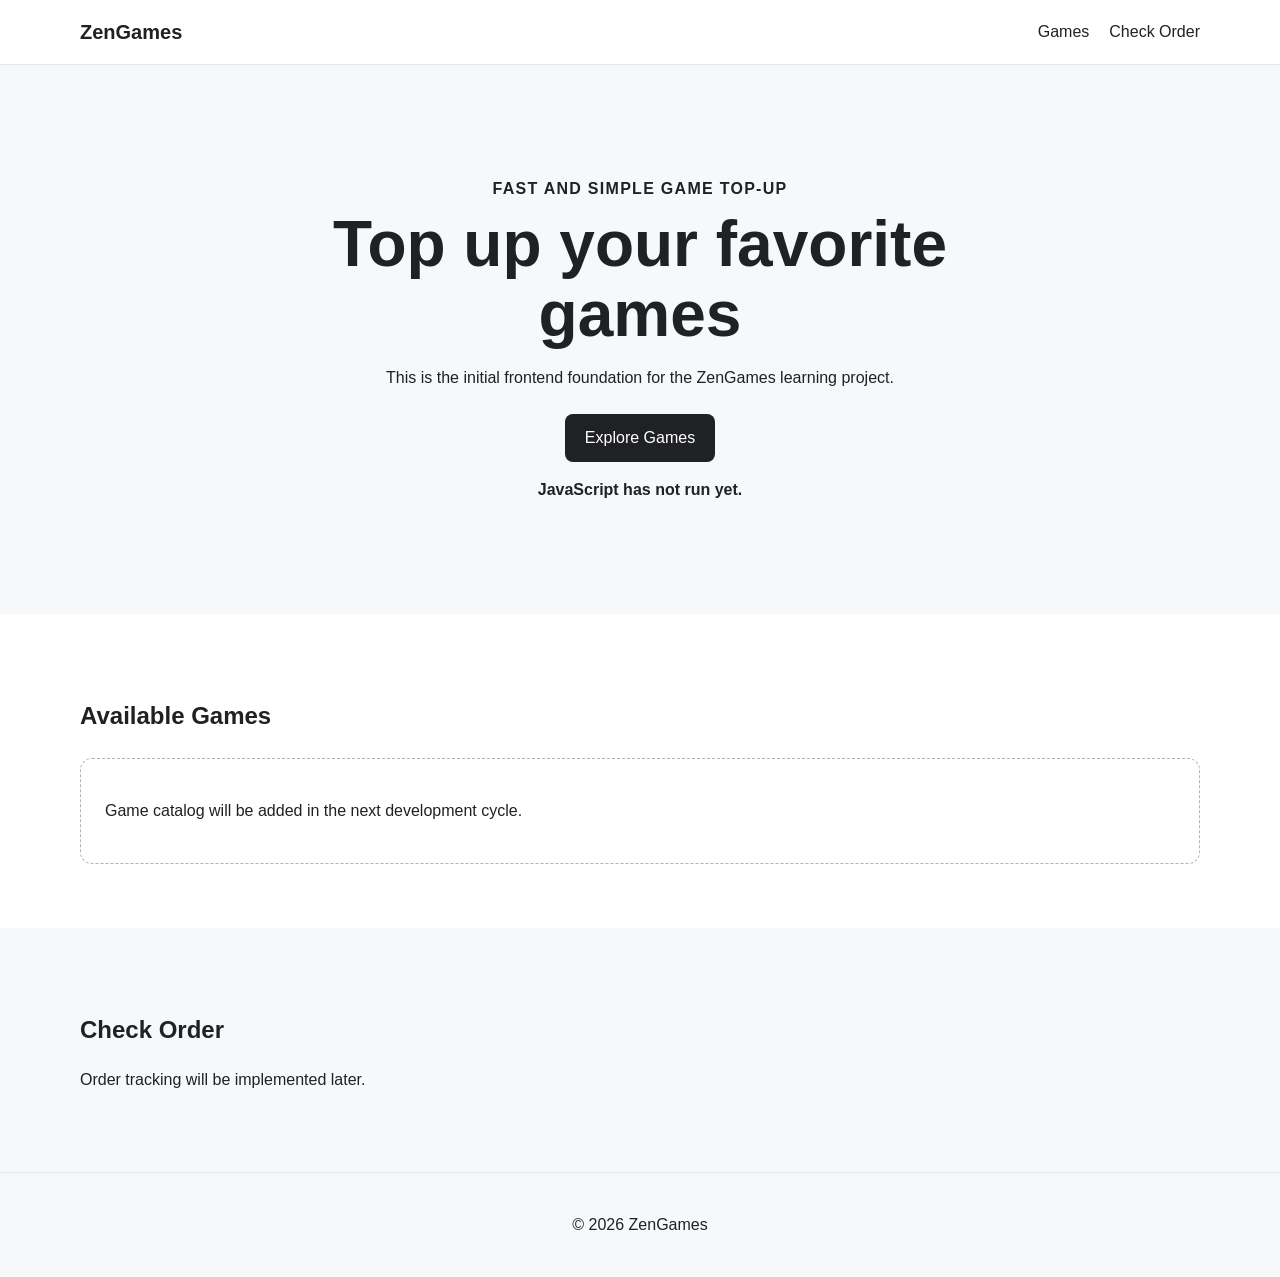
==== index.html @ 93b09d90 "chore: add frontend foundation" ====
<!DOCTYPE html>
<html lang="en">
  <head>
    <meta charset="UTF-8" />
    <meta name="viewport" content="width=device-width, initial-scale=1.0" />

    <title>ZenGames</title>

    <link rel="stylesheet" href="CSS/style.css" />
    <script src="JS/app.js" defer></script>
  </head>

  <body>
    <header class="site-header">
      <div class="container">
        <a class="brand" href="/">ZenGames</a>

        <nav aria-label="Main navigation">
          <a href="#games">Games</a>
          <a href="#orders">Check Order</a>
        </nav>
      </div>
    </header>

    <main>
      <section class="hero">
        <div class="container">
          <p class="eyebrow">Fast and simple game top-up</p>

          <h1>Top up your favorite games</h1>

          <p class="hero-description">
            This is the initial frontend foundation for the ZenGames learning
            project.
          </p>

          <button id="explore-button" type="button">
            Explore Games
          </button>

          <p id="app-status" class="app-status">
            JavaScript has not run yet.
          </p>
        </div>
      </section>

      <section id="games" class="games-section">
        <div class="container">
          <h2>Available Games</h2>

          <div id="game-list" class="game-list">
            <p>Game catalog will be added in the next development cycle.</p>
          </div>
        </div>
      </section>

      <section id="orders" class="order-section">
        <div class="container">
          <h2>Check Order</h2>

          <p>Order tracking will be implemented later.</p>
        </div>
      </section>
    </main>

    <footer class="site-footer">
      <div class="container">
        <p>&copy; <span id="current-year"></span> ZenGames</p>
      </div>
    </footer>
  </body>
</html>
---- CSS/style.css ----
/* Basic reset */

* {
  box-sizing: border-box;
}

html {
  scroll-behavior: smooth;
}

body {
  margin: 0;
  font-family: Arial, Helvetica, sans-serif;
  line-height: 1.5;
  color: #202124;
  background-color: #f7f8fa;
}

button,
input,
select,
textarea {
  font: inherit;
}

a {
  color: inherit;
  text-decoration: none;
}

/* Shared layout */

.container {
  width: min(1120px, calc(100% - 32px));
  margin-inline: auto;
}

/* Header */

.site-header {
  background-color: #ffffff;
  border-bottom: 1px solid #e2e5e9;
}

.site-header .container {
  min-height: 64px;
  display: flex;
  align-items: center;
  justify-content: space-between;
  gap: 24px;
}

.brand {
  font-size: 1.25rem;
  font-weight: 700;
}

nav {
  display: flex;
  gap: 20px;
}

nav a:hover {
  text-decoration: underline;
}

/* Hero */

.hero {
  padding-block: 96px;
  text-align: center;
}

.hero .container {
  max-width: 720px;
}

.eyebrow {
  margin-bottom: 8px;
  font-weight: 700;
  text-transform: uppercase;
  letter-spacing: 0.08em;
}

h1 {
  margin-block: 0 16px;
  font-size: clamp(2rem, 6vw, 4rem);
  line-height: 1.1;
}

.hero-description {
  margin-bottom: 24px;
}

button {
  padding: 12px 20px;
  border: 0;
  border-radius: 8px;
  cursor: pointer;
  background-color: #202124;
  color: #ffffff;
}

button:hover {
  opacity: 0.9;
}

button:focus-visible {
  outline: 3px solid #777777;
  outline-offset: 3px;
}

.app-status {
  margin-top: 16px;
  font-weight: 700;
}

/* Content sections */

.games-section,
.order-section {
  padding-block: 64px;
}

.games-section {
  background-color: #ffffff;
}

.game-list {
  margin-top: 24px;
  padding: 24px;
  border: 1px dashed #aeb4bc;
  border-radius: 12px;
}

.site-footer {
  padding-block: 24px;
  text-align: center;
  border-top: 1px solid #e2e5e9;
}

/* Mobile */

@media (max-width: 600px) {
  .site-header .container {
    padding-block: 16px;
    align-items: flex-start;
    flex-direction: column;
  }

  .hero {
    padding-block: 64px;
    text-align: left;
  }
}
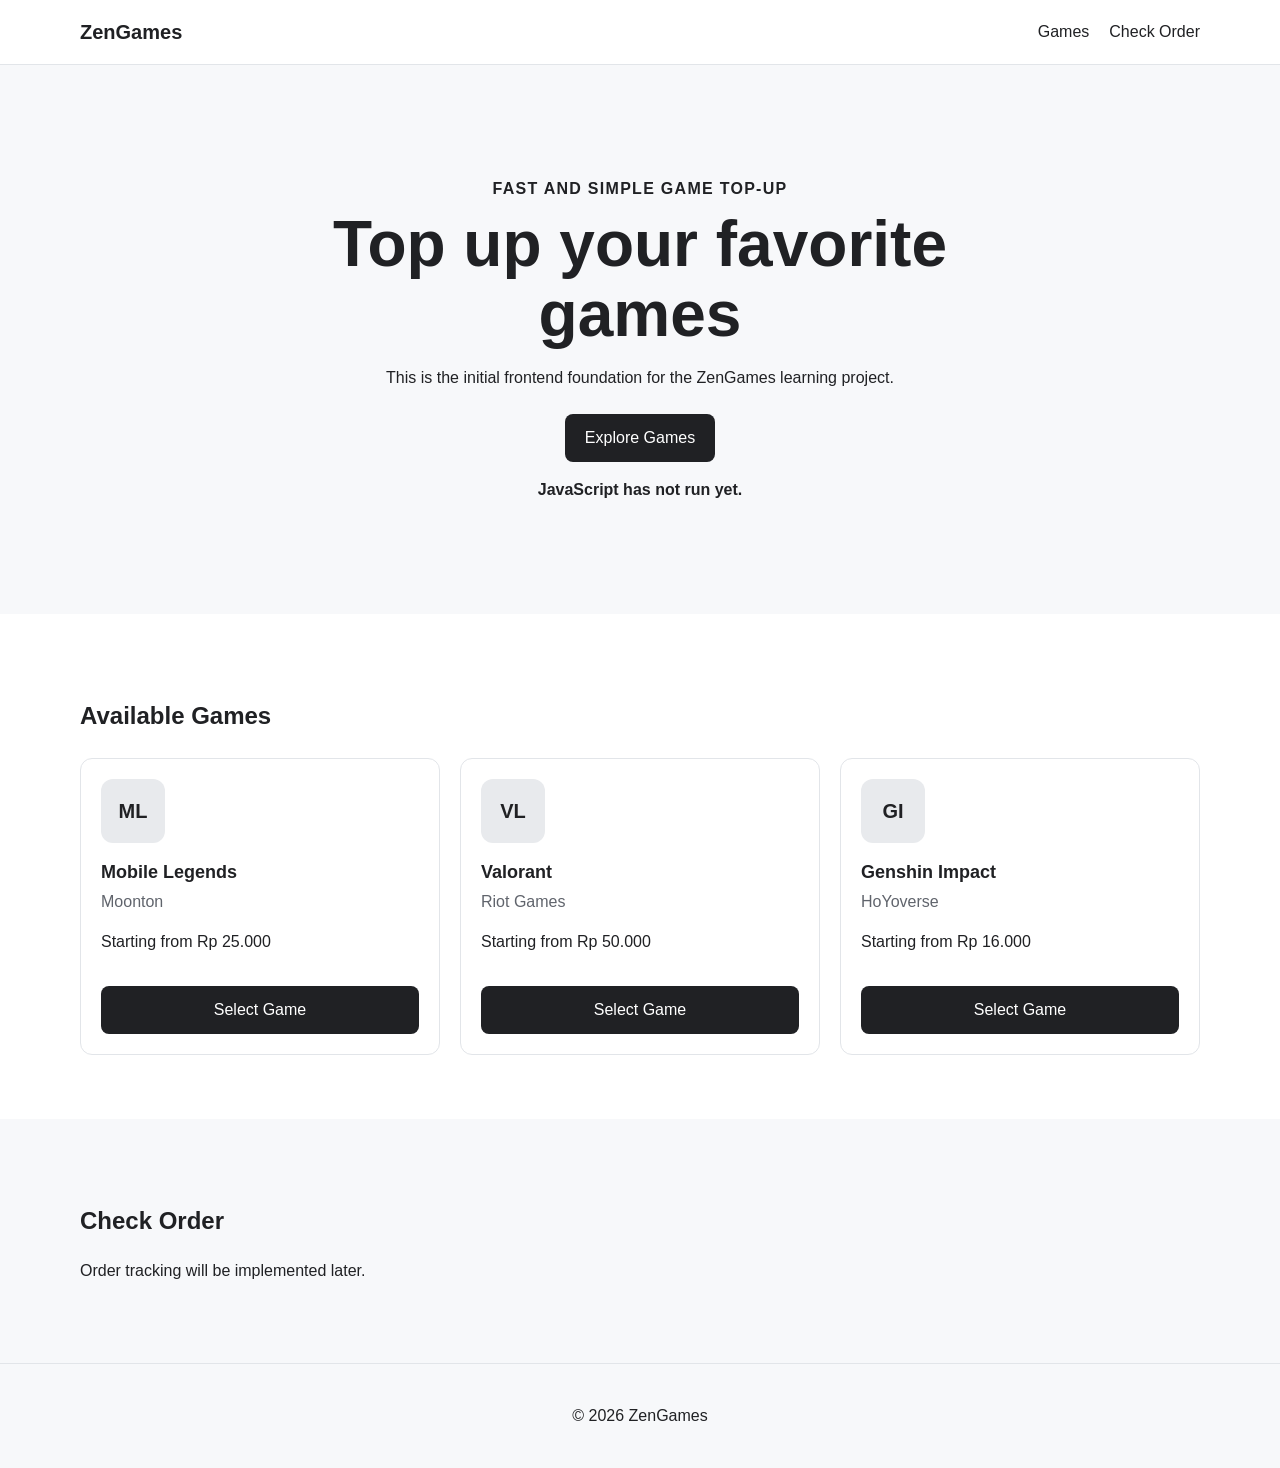
==== commit b21e50e5: "feat: add game and top-up selection flow" ====
--- a/index.html
+++ b/index.html
@@ -7,7 +7,7 @@
     <title>ZenGames</title>
 
     <link rel="stylesheet" href="CSS/style.css" />
-    <script src="JS/app.js" defer></script>
+    <script src="JS/app.js" type="module"></script>
   </head>
 
   <body>
--- a/CSS/style.css
+++ b/CSS/style.css
@@ -128,9 +128,58 @@
 
 .game-list {
   margin-top: 24px;
-  padding: 24px;
-  border: 1px dashed #aeb4bc;
+  display: grid;
+  grid-template-columns: repeat(auto-fit, minmax(220px, 1fr));
+  gap: 20px;
+}
+
+.game-card {
+  display: flex;
+  flex-direction: column;
+  gap: 16px;
+  padding: 20px;
+  background-color: #ffffff;
+  border: 1px solid #e2e5e9;
   border-radius: 12px;
+}
+
+.game-card__icon {
+  width: 64px;
+  height: 64px;
+  display: grid;
+  place-items: center;
+  border-radius: 12px;
+  background-color: #e8eaed;
+  font-size: 1.25rem;
+  font-weight: 700;
+}
+
+.game-card__content {
+  flex-grow: 1;
+}
+
+.game-card__title {
+  margin: 0;
+  font-size: 1.125rem;
+}
+
+.game-card__publisher {
+  margin-block: 4px 0;
+  color: #60646c;
+}
+
+.game-card__button {
+  width: 100%;
+  display: block;
+  padding: 12px 20px;
+  border-radius: 8px;
+  text-align: center;
+  background-color: #202124;
+  color: #ffffff;
+}
+
+.game-card__button:hover {
+  opacity: 0.9;
 }
 
 .site-footer {
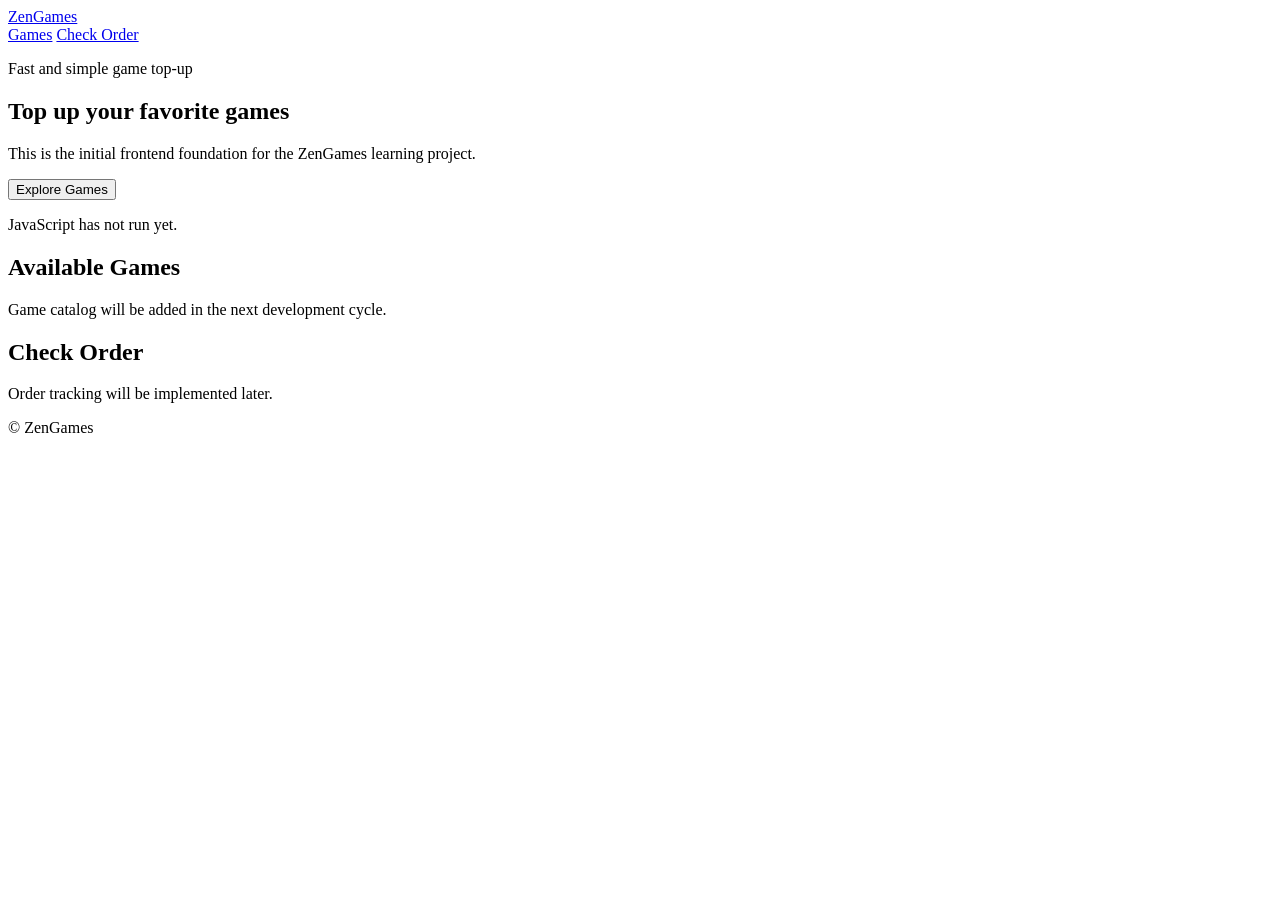
==== commit c81ceac5: "style: normalize HTML document structure and improve link casing" ====
--- a/index.html
+++ b/index.html
@@ -1,4 +1,4 @@
-<!DOCTYPE html>
+<!doctype html>
 <html lang="en">
   <head>
     <meta charset="UTF-8" />
@@ -6,8 +6,8 @@
 
     <title>ZenGames</title>
 
-    <link rel="stylesheet" href="CSS/style.css" />
-    <script src="JS/app.js" type="module"></script>
+    <link rel="stylesheet" href="css/style.css" />
+    <script src="js/app.js" type="module"></script>
   </head>
 
   <body>
@@ -29,18 +29,11 @@
 
           <h1>Top up your favorite games</h1>
 
-          <p class="hero-description">
-            This is the initial frontend foundation for the ZenGames learning
-            project.
-          </p>
+          <p class="hero-description">This is the initial frontend foundation for the ZenGames learning project.</p>
 
-          <button id="explore-button" type="button">
-            Explore Games
-          </button>
+          <button id="explore-button" type="button">Explore Games</button>
 
-          <p id="app-status" class="app-status">
-            JavaScript has not run yet.
-          </p>
+          <p id="app-status" class="app-status">JavaScript has not run yet.</p>
         </div>
       </section>
 
@@ -69,4 +62,4 @@
       </div>
     </footer>
   </body>
-</html>+</html>
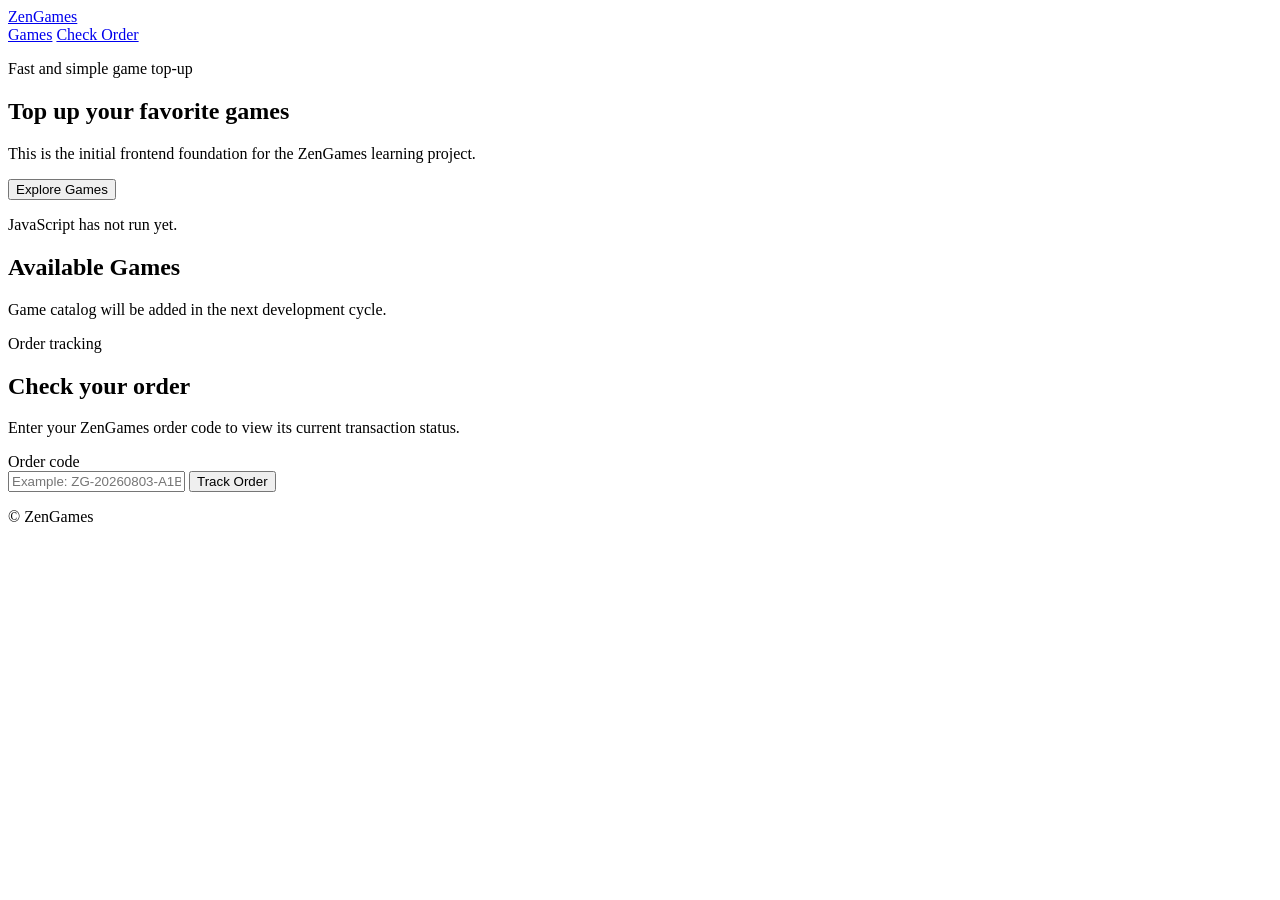
==== commit ad513b81: "chore: integrate and harden frontend flow" ====
--- a/index.html
+++ b/index.html
@@ -17,7 +17,7 @@
 
         <nav aria-label="Main navigation">
           <a href="#games">Games</a>
-          <a href="#orders">Check Order</a>
+          <a href="order.html">Check Order</a>
         </nav>
       </div>
     </header>
@@ -49,9 +49,27 @@
 
       <section id="orders" class="order-section">
         <div class="container">
-          <h2>Check Order</h2>
+          <div class="quick-order-card">
+            <div>
+              <p class="eyebrow">Order tracking</p>
 
-          <p>Order tracking will be implemented later.</p>
+              <h2>Check your order</h2>
+
+              <p>Enter your ZenGames order code to view its current transaction status.</p>
+            </div>
+
+            <form id="quick-order-form" novalidate>
+              <label for="quick-order-code"> Order code </label>
+
+              <div class="quick-order-control">
+                <input id="quick-order-code" name="orderCode" type="text" placeholder="Example: ZG-20260803-A1B2" autocomplete="off" required />
+
+                <button type="submit">Track Order</button>
+              </div>
+
+              <p id="quick-order-message" class="quick-order-message" aria-live="polite"></p>
+            </form>
+          </div>
         </div>
       </section>
     </main>
